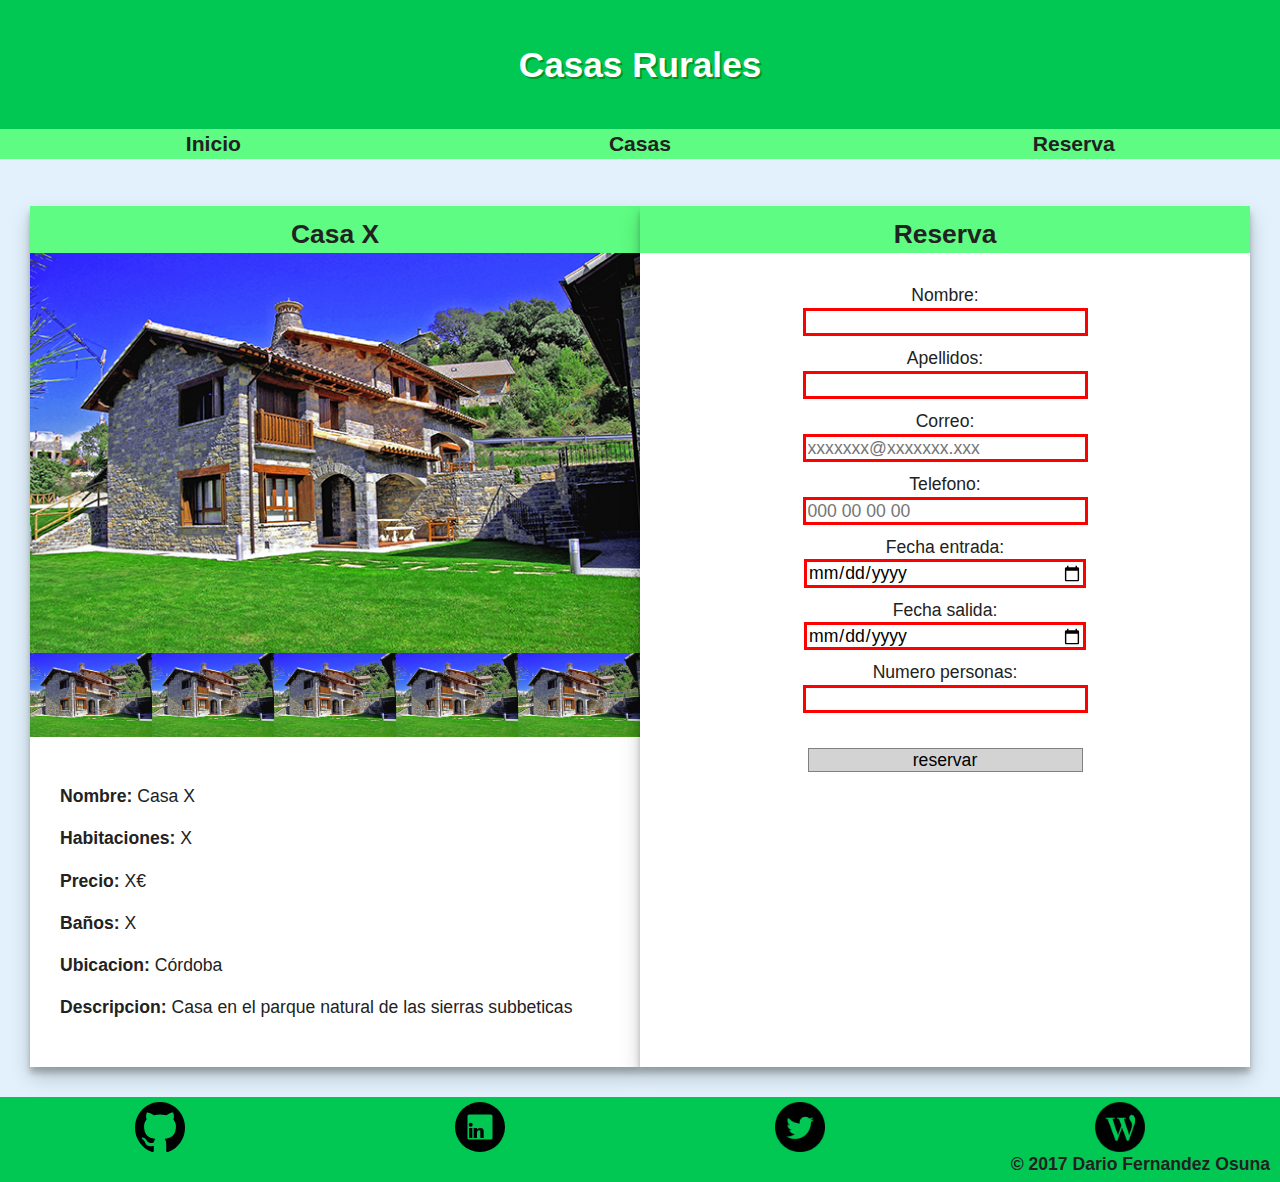
==== formulario.html @ 44b36a1d "Add files via upload" ====
<!doctype html>
<html class="no-js" lang="">
	<head>
		<meta charset="utf-8">
		<meta http-equiv="x-ua-compatible" content="ie=edge">
		<title>Dario Fernandez Osuna</title>
		<meta name="description" content="">
		<meta name="viewport" content="width=device-width, initial-scale=1">

		<link rel="manifest" href="site.webmanifest">
		<link rel="apple-touch-icon" href="icon.png">
		<!-- Place favicon.ico in the root directory -->
		<link rel="shortcut icon" href="./favicon.ico">
		<link rel="stylesheet" href="css/normalize.css">
		<link rel="stylesheet" href="css/formulario.css">
	</head>
	<body>
		<!--[if lte IE 9]>
			<p class="browserupgrade">You are using an <strong>outdated</strong> browser. Please <a href="https://browsehappy.com/">upgrade your browser</a> to improve your experience and security.</p>
		<![endif]-->
		<!-- Add your site or application content here -->
		<header>
			<a href="index.html"><h1>Casas Rurales</h1></a>
		</header>
		<nav>
			<ul>
				<li><a href="index.html">Inicio</a></li>
				<li><a href="casa.html">Casas</a></li>
				<li><a href="formulario.html">Reserva</a></li>
			</ul>
		</nav>
		<div class="container">
			<main>
				<article>
					<header><h2>Casa X</h2></header>
					<img src="img/casa2.jpg" alt="">
					<div>
						<img src="img/casa2.jpg" alt="">
						<img src="img/casa2.jpg" alt="">
						<img src="img/casa2.jpg" alt="">
						<img src="img/casa2.jpg" alt="">
						<img src="img/casa2.jpg" alt="">
					</div>
					<div class="descripcion">
						<p><span>Nombre:</span> Casa X</p>
						<p><span>Habitaciones:</span> X</p>
						<p><span>Precio:</span> X€</p>
						<p><span>Baños:</span> X</p>
						<p><span>Ubicacion:</span> Córdoba</p>
						<p><span>Descripcion:</span> Casa en el parque natural de las sierras subbeticas</p>
					</div>
				</article>
				<article>
					<header><h2>Reserva</h2></header>
					<div class="formulario">
						<form action="">
							<label for="nombre">Nombre:</label>
							<input type="text" name="nombre" required>
							<label for="apellidos">Apellidos:</label>
							<input type="text" name="apellidos" required>
							<label for="correo">Correo:</label>
							<input type="text" name="correo" placeholder="xxxxxxx@xxxxxxx.xxx" required>
							<label for="telefono">Telefono:</label>
							<input type="text" name="telefono" placeholder="000 00 00 00" required>
							<label for="fechaen">Fecha entrada:</label>
							<input type="date" name="fechaen" required>
							<label for="fechasal">Fecha salida:</label>
							<input type="date" name="fechasal" required>
							<label for="numpers">Numero personas:</label>
							<input type="text" name="numpers" required><br>
							<input type="submit" value="reservar">
						</form>
					</div>
				</article>       
		</div>
		<footer>
			<ul>
				<li><a href="#"><img src="img/redes/github.svg" alt="Github"></a></li>
				<li><a href="#"><img src="img/redes/linkedin.svg" alt="Linkedin"></a></li>
				<li><a href="#"><img src="img/redes/twitter.svg" alt="Twitter"></a></li>
				<li><a href="#"><img src="img/redes/wordpress.svg" alt="Wordpress"></a></li>
			</ul>
			<span>&copy; 2017 Dario Fernandez Osuna</span>
		</footer>    
		
		<script src="js/vendor/modernizr-3.5.0.min.js"></script>
		<script src="https://code.jquery.com/jquery-3.2.1.min.js" integrity="sha256-hwg4gsxgFZhOsEEamdOYGBf13FyQuiTwlAQgxVSNgt4=" crossorigin="anonymous"></script>
		<script>window.jQuery || document.write('<script src="js/vendor/jquery-3.2.1.min.js"><\/script>')</script>
		<script src="js/plugins.js"></script>
		<script src="js/main.js"></script>

		<!-- Google Analytics: change UA-XXXXX-Y to be your site's ID. -->
		<script>
			window.ga=function(){ga.q.push(arguments)};ga.q=[];ga.l=+new Date;
			ga('create','UA-XXXXX-Y','auto');ga('send','pageview')
		</script>
		<script src="https://www.google-analytics.com/analytics.js" async defer></script>
	</body>
</html>
---- css/formulario.css ----
/*! HTML5 Boilerplate v6.0.1 | MIT License | https://html5boilerplate.com/ */

/*
 * What follows is the result of much research on cross-browser styling.
 * Credit left inline and big thanks to Nicolas Gallagher, Jonathan Neal,
 * Kroc Camen, and the H5BP dev community and team.
 */

/* ==========================================================================
   Base styles: opinionated defaults
   ========================================================================== */

html {
	color: #222;
	font-size: 1em;
	line-height: 1.4;
}

/*
 * Remove text-shadow in selection highlight:
 * https://twitter.com/miketaylr/status/12228805301
 *
 * Vendor-prefixed and regular ::selection selectors cannot be combined:
 * https://stackoverflow.com/a/16982510/7133471
 *
 * Customize the background color to match your design.
 */

::-moz-selection {
	background: #b3d4fc;
	text-shadow: none;
}

::selection {
	background: #b3d4fc;
	text-shadow: none;
}

/*
 * A better looking default horizontal rule
 */

hr {
	display: block;
	height: 1px;
	border: 0;
	border-top: 1px solid #ccc;
	margin: 1em 0;
	padding: 0;
}

/*
 * Remove the gap between audio, canvas, iframes,
 * images, videos and the bottom of their containers:
 * https://github.com/h5bp/html5-boilerplate/issues/440
 */

audio,
canvas,
iframe,
img,
svg,
video {
	vertical-align: middle;
}

/*
 * Remove default fieldset styles.
 */

fieldset {
	border: 0;
	margin: 0;
	padding: 0;
}

/*
 * Allow only vertical resizing of textareas.
 */

textarea {
	resize: vertical;
}

/* ==========================================================================
   Browser Upgrade Prompt
   ========================================================================== */

.browserupgrade {
	margin: 0.2em 0;
	background: #ccc;
	color: #000;
	padding: 0.2em 0;
}

/* ==========================================================================
   Author's custom styles
   ========================================================================== */     
	body{
		font-family: 'Roboto', sans-serif;
		background-color: #e2f1fc;
		color:#222;
		font-size: 1.1em;
	}
	span{
		font-weight: bold;
	}
	body>header{
		background-color: #009624;
		background-color: #00c853;
		width: 100%;
		padding: 40px 0;
	}
	header a{
		text-decoration: none;
	}
	body>header{
		text-align: center;;
	}
	body>header>a>h1{
		margin: 0px;
		color:#fff;
		text-shadow: 2px 2px #009624; 
		font-size: 2.0em
	}

	nav{
		margin-top: 0px;
	}
	nav>ul{
		margin-top: 0px;
		width: 100%;
		text-align: center;
		display: grid;
		grid-template-columns: repeat(3,10%);
		justify-content: space-around;
		padding: 0;
		background-color: #5efc82;
	}
	nav>ul>li{
		list-style: none;
	}
	nav>ul>li>a{
		padding:10px 30px;
		color:#222;
		text-decoration: none;
		font-weight: bold;
		font-size: 1.2em;
	}
	nav>ul>li>a:hover{
		color: #000;
		transition: 0.5s;
	}
	body>.container{
		min-height: 900px;
		width: 100%;
		display:grid;
		grid-template-columns:1fr;
	}
	.container>main{
		display:grid;
		justify-content: space-around;
		grid-template-columns: 1fr;
		padding: 30px;
		align-content: flex-start;
	}

	article{
		background-color: #fff;
		box-shadow: 0 10px 20px rgba(0,0,0,0.19), 0 6px 6px rgba(0,0,0,0.23);
	}
	article>img{
		width: 100%;
		max-height: 400px;

	}
	article>header{
		padding: 10px 10px 0;
		text-align: center;
		background-color: #5efc82;
	}
	article>header>h2{
		margin-top: 0px;
		margin-bottom: 0px;
	}
	article>div{
		background-color: #FFF;
		display: grid;
		grid-template-columns: repeat(5,1fr);
	}
	article>div>img{
		width: 100%;
	}
	footer img{
		max-width: 50px;
		max-height: 50px;
	}
	body>footer{
		background-color:#00c853;
		width: 100%;
		text-align: right;
		padding: 5px 0;
	}
	footer>span{
		margin-right: 10px;
	}
	footer>ul{
		padding: 0;
		display: grid;
		grid-template-columns: auto auto auto auto;
		justify-content: space-around;
	}
	footer>ul>li:hover{
		border-radius: 100px;
		background-color: white;
	}
	footer>ul{
		margin:0;
		list-style: none;
	}
	.formulario{
		text-align: center;
		grid-template-columns: 1fr;
		padding: 30px;
	}
	.formulario>form>input{
		margin: 0 auto;
		display: block;
		width: 50%;
		margin-bottom: : 10px;
	}
	span{
		font-weight: bold;
	}
	.descripcion{
		display: block;
		padding: 30px;
	}
	input:valid {
		border: 3px solid green;
	}
	input:invalid {
		border: 3px solid red;
	}
	input:last-child{
		border: 1px solid gray;
		background: lightgray;
	}





@media (min-width: 1024px) {
	body{
		font-family: 'Roboto', sans-serif;
		background-color: #e2f1fc;
		color:#222;
		font-size: 1.1em;
	}
	span{
		font-weight: bold;
	}
	body>header{
		background-color: #009624;
		background-color: #00c853;
		width: 100%;
		padding: 40px 0;
	}
	header a{
		text-decoration: none;
	}
	body>header{
		text-align: center;;
	}
	body>header>a>h1{
		margin: 0px;
		color:#fff;
		text-shadow: 2px 2px #009624; 
		font-size: 2.0em
	}

	nav{
		margin-top: 0px;
	}
	nav>ul{
		margin-top: 0px;
		width: 100%;
		text-align: center;
		display: grid;
		grid-template-columns: repeat(3,10%);
		justify-content: space-around;
		padding: 0;
		background-color: #5efc82;
	}
	nav>ul>li{
		list-style: none;
	}
	nav>ul>li>a{
		padding:10px 30px;
		color:#222;
		text-decoration: none;
		font-weight: bold;
		font-size: 1.2em;
	}
	nav>ul>li>a:hover{
		color: #000;
		transition: 0.5s;
	}
	.container>main{
		display:grid;
		justify-content: space-around;
		grid-template-columns: repeat(2,1fr);
		padding: 30px;
		align-content: flex-start;
	}

	article{
		background-color: #fff;
		box-shadow: 0 10px 20px rgba(0,0,0,0.19), 0 6px 6px rgba(0,0,0,0.23);
	}
	article>img{
		width: 100%;
		max-height: 400px;
	
	}
	article>header{
		padding: 10px 10px 0;
		text-align: center;
		background-color: #5efc82;
	}
	article>header>h2{
		margin-top: 0px;
		margin-bottom: 0px;
	}
	article>div{
		background-color: #FFF;
		display: grid;
		grid-template-columns: repeat(5,1fr);
	}
	article>div>img{
		width: 100%;
		display:inline-flex;
	}
	footer img{
		max-width: 50px;
		max-height: 50px;
	}
	body>footer{
		background-color: #00c853;
		width: 100%;
		text-align: right;
		padding: 5px 0;
	}
	footer>span{
		margin-right: 10px;
	}
	footer>ul{
		padding: 0;
		display: grid;
		grid-template-columns: auto auto auto auto;
		justify-content: space-around;
	}
	footer>ul>li:hover{
		border-radius: 100px;
		background-color: white;
	}
	footer>ul{
		margin:0;
		list-style: none;
	}
	.formulario{
		text-align: center;
		grid-template-columns: 1fr;
		padding: 30px;
	}
	.formulario>form>input{
		margin: 0 auto;
		display: block;
		width: 50%;
		margin-bottom: 10px;
	}
	
	.descripcion{
		display: block;
		padding: 30px;
	}
	span{
		font-weight: bold;
	}
	input:valid {
		border: 3px solid green;
	}
	input:invalid {
		border: 3px solid red;
	}
	input:last-child{
		border: 1px solid gray;
		background: lightgray;
	}
}

/* ==========================================================================
   Helper classes
   ========================================================================== */

/*
 * Hide visually and from screen readers
 */

.hidden {
	display: none !important;
}

/*
 * Hide only visually, but have it available for screen readers:
 * https://snook.ca/archives/html_and_css/hiding-content-for-accessibility
 *
 * 1. For long content, line feeds are not interpreted as spaces and small width
 *    causes content to wrap 1 word per line:
 *    https://medium.com/@jessebeach/beware-smushed-off-screen-accessible-text-5952a4c2cbfe
 */

.visuallyhidden {
	border: 0;
	clip: rect(0 0 0 0);
	-webkit-clip-path: inset(50%);
	clip-path: inset(50%);
	height: 1px;
	margin: -1px;
	overflow: hidden;
	padding: 0;
	position: absolute;
	width: 1px;
	white-space: nowrap; /* 1 */
}

/*
 * Extends the .visuallyhidden class to allow the element
 * to be focusable when navigated to via the keyboard:
 * https://www.drupal.org/node/897638
 */

.visuallyhidden.focusable:active,
.visuallyhidden.focusable:focus {
	clip: auto;
	-webkit-clip-path: none;
	clip-path: none;
	height: auto;
	margin: 0;
	overflow: visible;
	position: static;
	width: auto;
	white-space: inherit;
}

/*
 * Hide visually and from screen readers, but maintain layout
 */

.invisible {
	visibility: hidden;
}

/*
 * Clearfix: contain floats
 *
 * For modern browsers
 * 1. The space content is one way to avoid an Opera bug when the
 *    `contenteditable` attribute is included anywhere else in the document.
 *    Otherwise it causes space to appear at the top and bottom of elements
 *    that receive the `clearfix` class.
 * 2. The use of `table` rather than `block` is only necessary if using
 *    `:before` to contain the top-margins of child elements.
 */

.clearfix:before,
.clearfix:after {
	content: " "; /* 1 */
	display: table; /* 2 */
}

.clearfix:after {
	clear: both;
}

/* ==========================================================================
   EXAMPLE Media Queries for Responsive Design.
   These examples override the primary ('mobile first') styles.
   Modify as content requires.
   ========================================================================== */

@media only screen and (min-width: 35em) {
	/* Style adjustments for viewports that meet the condition */
}

@media print,
	   (-webkit-min-device-pixel-ratio: 1.25),
	   (min-resolution: 1.25dppx),
	   (min-resolution: 120dpi) {
	/* Style adjustments for high resolution devices */
}

/* ==========================================================================
   Print styles.
   Inlined to avoid the additional HTTP request:
   http://www.phpied.com/delay-loading-your-print-css/
   ========================================================================== */

@media print {
	*,
	*:before,
	*:after {
		background: transparent !important;
		color: #000 !important; /* Black prints faster:
								   http://www.sanbeiji.com/archives/953 */
		box-shadow: none !important;
		text-shadow: none !important;
	}

	a,
	a:visited {
		text-decoration: underline;
	}

	a[href]:after {
		content: " (" attr(href) ")";
	}

	abbr[title]:after {
		content: " (" attr(title) ")";
	}

	/*
	 * Don't show links that are fragment identifiers,
	 * or use the `javascript:` pseudo protocol
	 */

	a[href^="#"]:after,
	a[href^="javascript:"]:after {
		content: "";
	}

	pre {
		white-space: pre-wrap !important;
	}
	pre,
	blockquote {
		border: 1px solid #999;
		page-break-inside: avoid;
	}

	/*
	 * Printing Tables:
	 * http://css-discuss.incutio.com/wiki/Printing_Tables
	 */

	thead {
		display: table-header-group;
	}

	tr,
	img {
		page-break-inside: avoid;
	}

	p,
	h2,
	h3 {
		orphans: 3;
		widows: 3;
	}

	h2,
	h3 {
		page-break-after: avoid;
	}
}
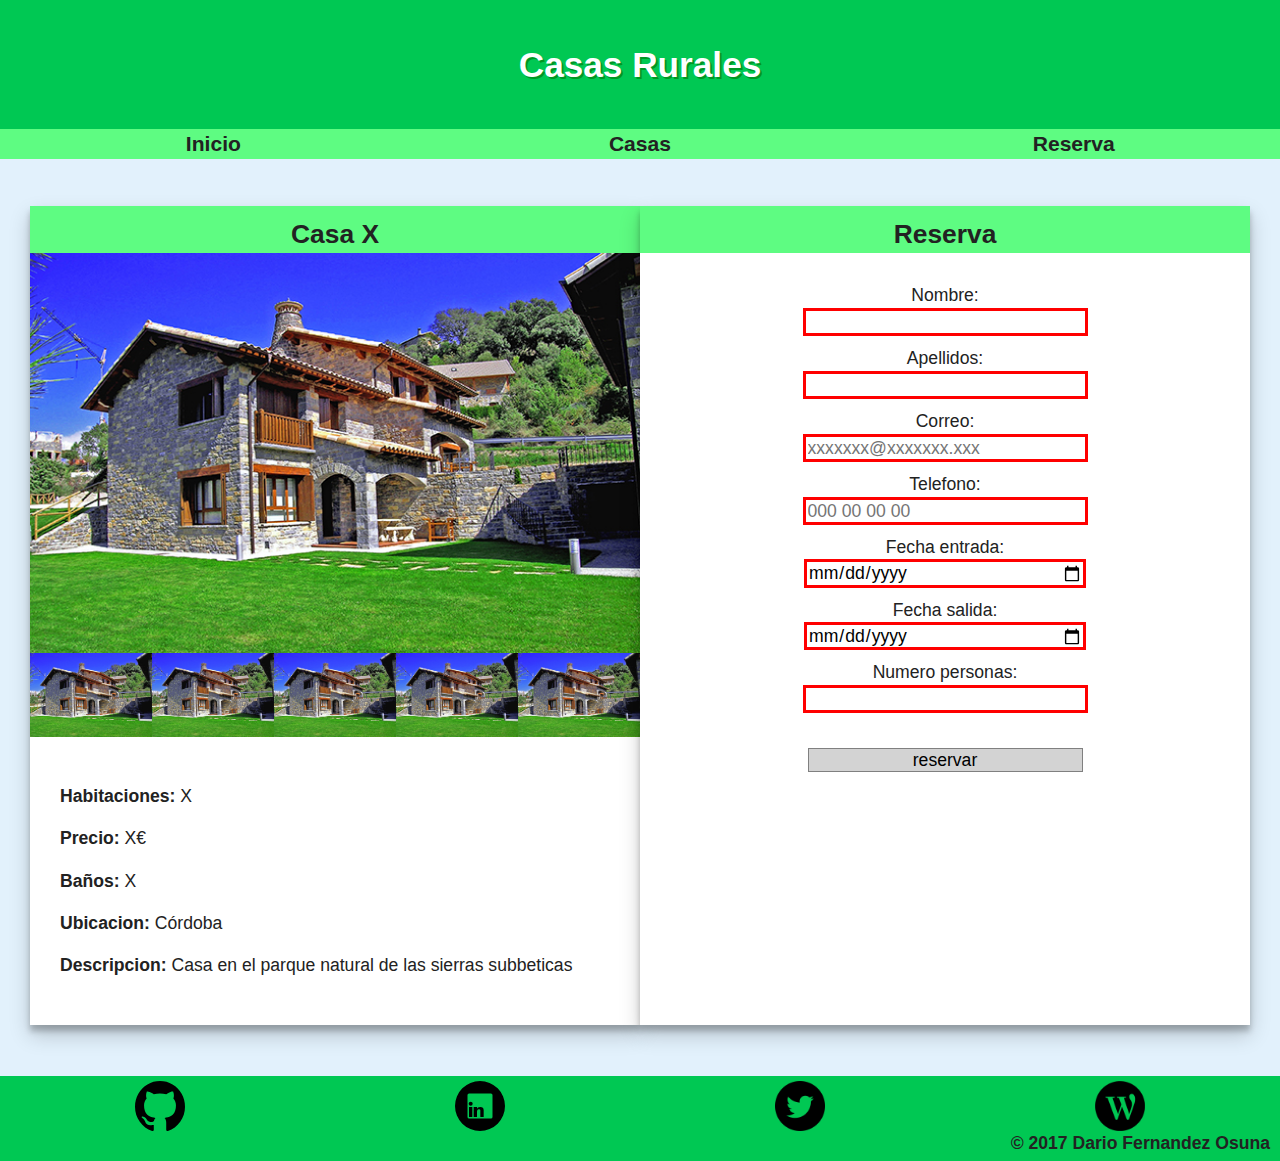
==== commit f5ce38bc: "Add files via upload" ====
--- a/formulario.html
+++ b/formulario.html
@@ -42,7 +42,6 @@
 						<img src="img/casa2.jpg" alt="">
 					</div>
 					<div class="descripcion">
-						<p><span>Nombre:</span> Casa X</p>
 						<p><span>Habitaciones:</span> X</p>
 						<p><span>Precio:</span> X€</p>
 						<p><span>Baños:</span> X</p>
